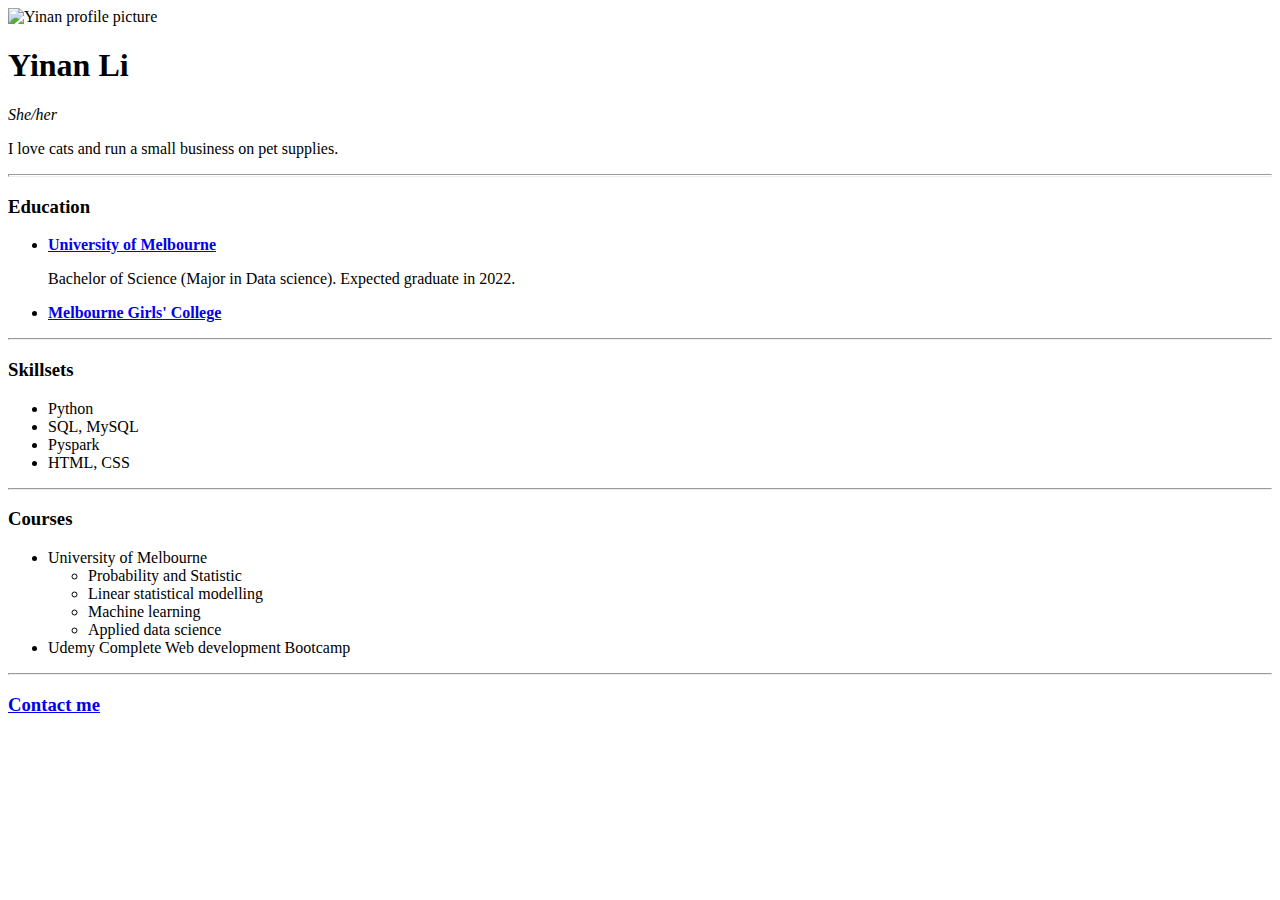
==== index.html @ d58580bc "update html file name" ====
<!DOCTYPE html>
<html lang="en">
<head>
    <meta charset="UTF-8">
    <meta http-equiv="X-UA-Compatible" content="IE=edge">
    <meta name="viewport" content="width=device-width, initial-scale=1.0">
    <title>💖YINAN's Personal Site</title>
</head>
<body>
    <img src="/Users/yinanli/Documents/Udemy/web_development/HTML-Personal Site/images/my_image-modified.png" alt="Yinan profile picture">
    <h1>Yinan Li</h1>
        <p><em>She/her</em></p>
        <p>I love cats and run a small business on pet supplies.</p>
    <hr size="3">
    <h3>Education</h3>
        <ul>
            <li><strong><a href="https://www.unimelb.edu.au/">University of Melbourne</a></strong></li>
            <p>Bachelor of Science (Major in Data science). Expected graduate in 2022.</p>
            <li><strong><a href="https://mgc.vic.edu.au/">Melbourne Girls' College</a></strong></li>
            
        </ul>
    <hr>
    <h3>Skillsets</h3>
        <ul>
            <li>Python</li>
            <li>SQL, MySQL</li>
            <li>Pyspark</li>
            <li>HTML, CSS</li>
        </ul>
    <hr>
    <h3>Courses</h3>
        <ul>
            <li>University of Melbourne</li>
            <ul>
                <li>Probability and Statistic</li>
                <li>Linear statistical modelling</li>
                <li>Machine learning</li>
                <li>Applied data science</li>
            </ul>
            <li>Udemy Complete Web development Bootcamp</li>
        </ul>
    <hr>
    <h3><a href="contact.html">Contact me</a></h3>

</body>
</html>
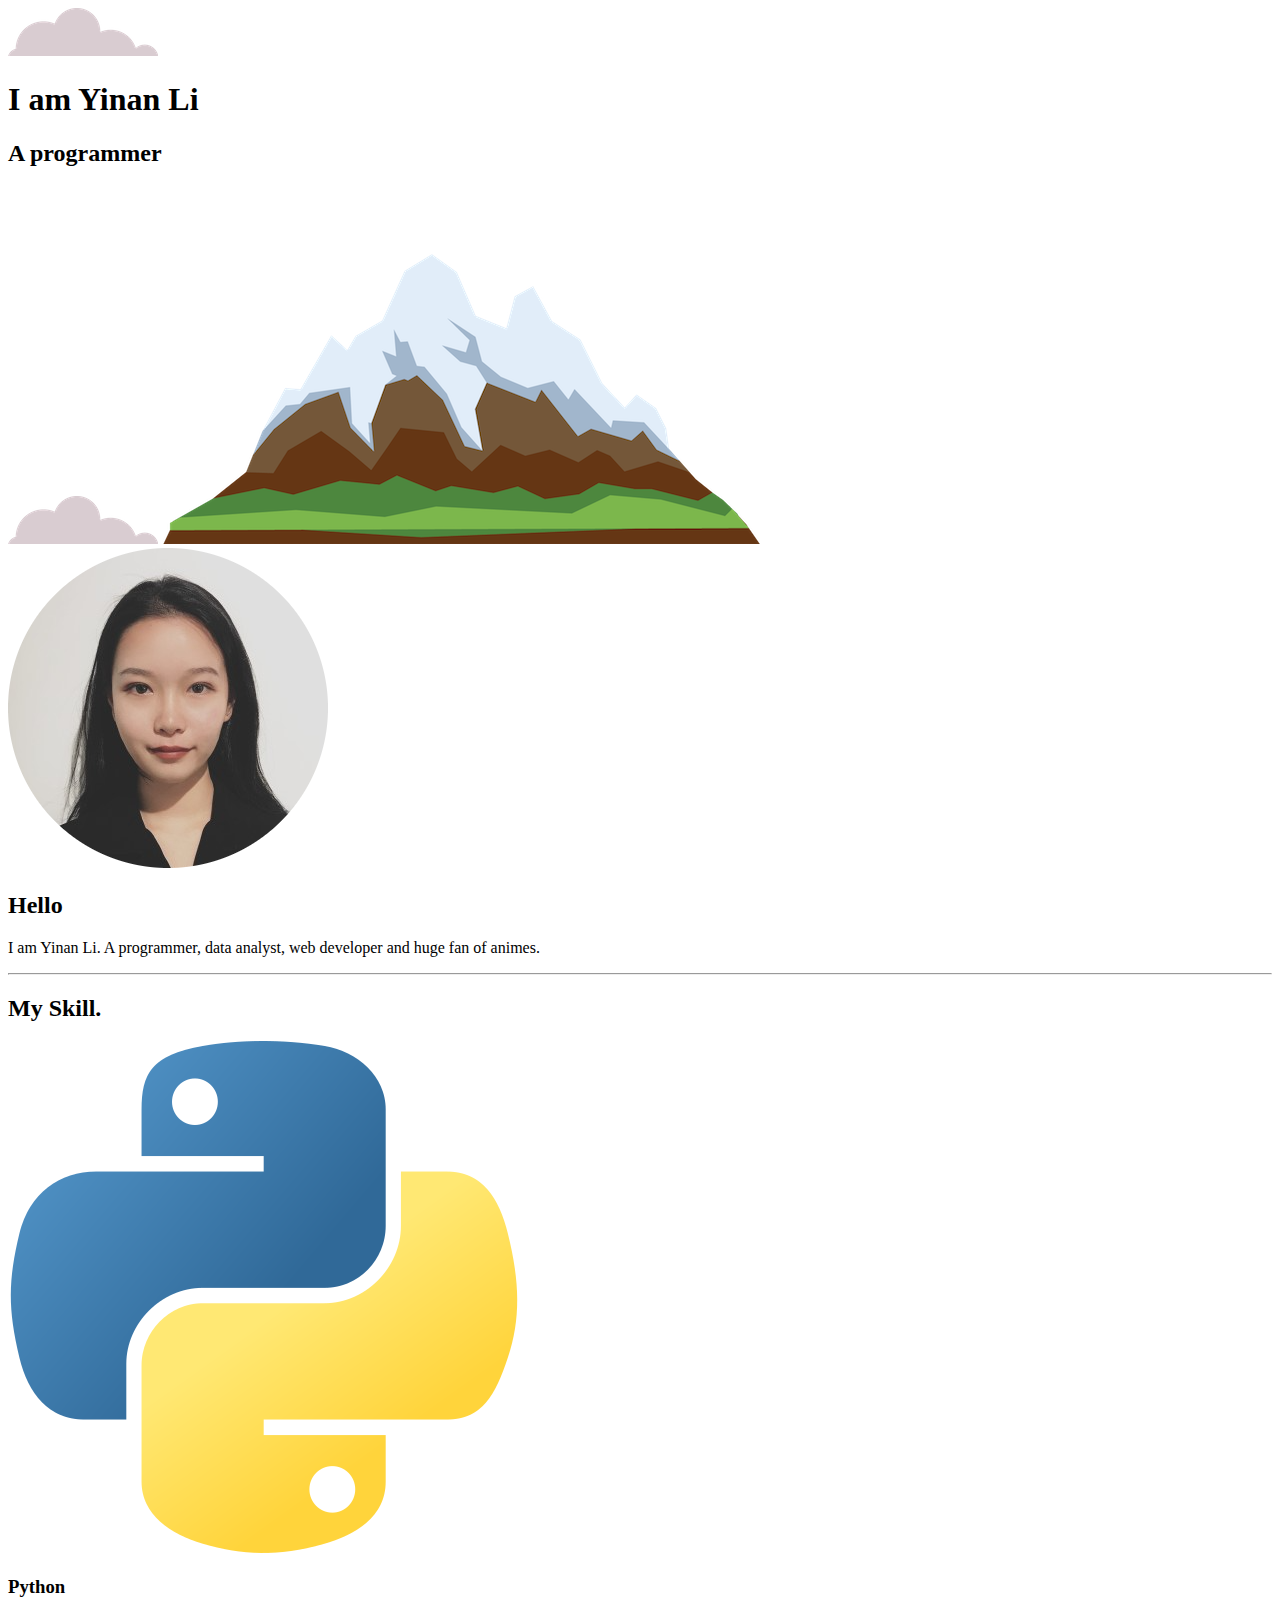
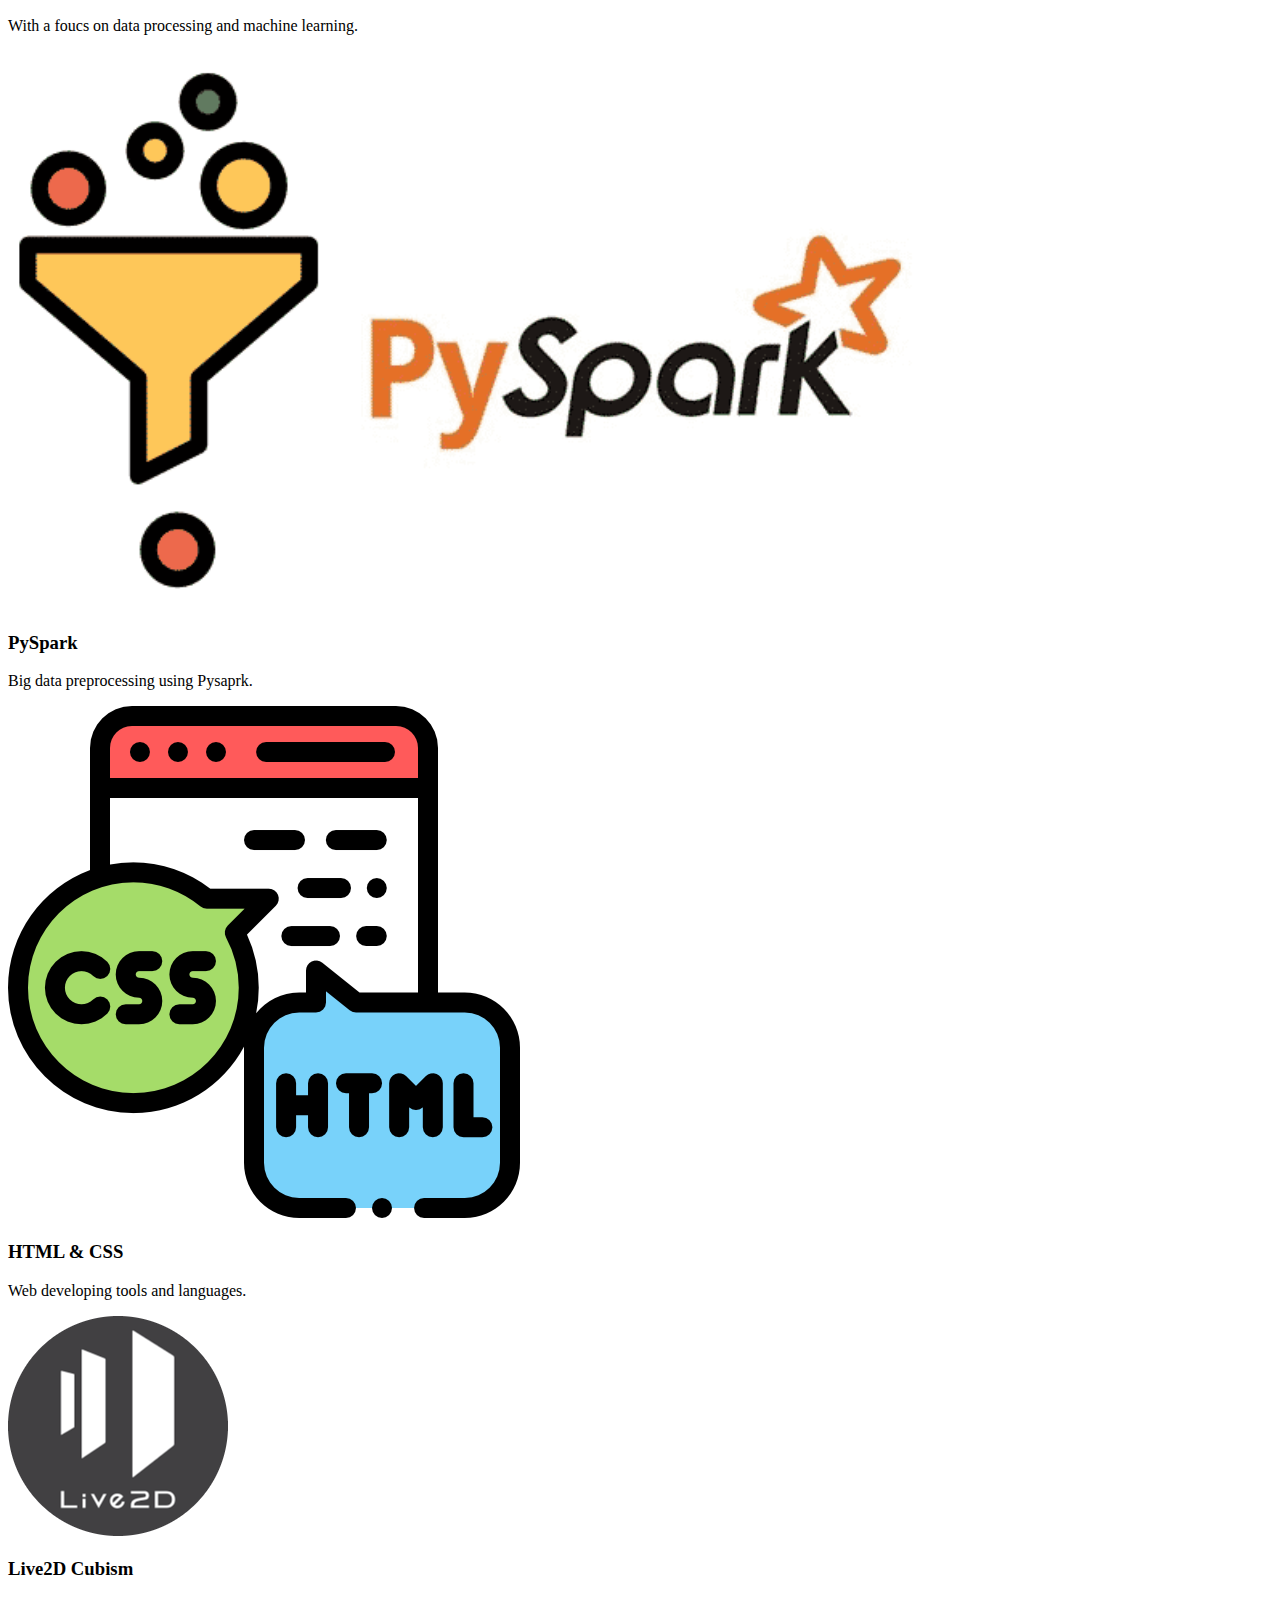
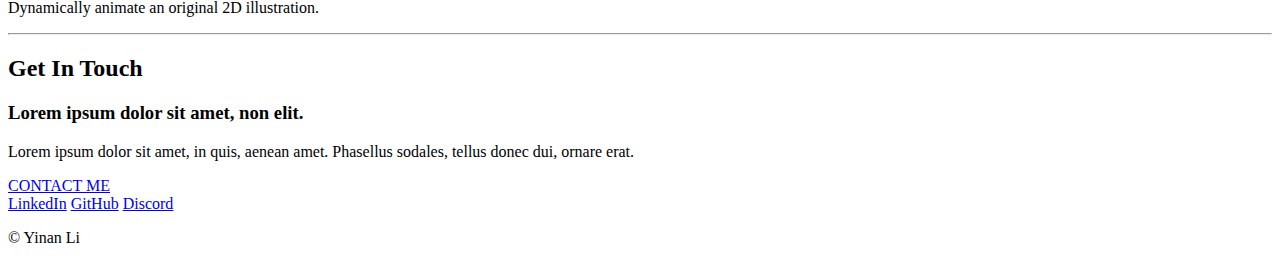
==== commit fe9bcc46: "update imgs and skills feature" ====
--- a/index.html
+++ b/index.html
@@ -4,43 +4,71 @@
     <meta charset="UTF-8">
     <meta http-equiv="X-UA-Compatible" content="IE=edge">
     <meta name="viewport" content="width=device-width, initial-scale=1.0">
-    <title>💖YINAN's Personal Site</title>
+    <title>YINAN LI</title>
+    <link rel="stylesheet" href="CSS/styles.css">
+    <link rel="icon" href="favicon.ico">
+    <link rel="preconnect" href="https://fonts.googleapis.com">
+    <link rel="preconnect" href="https://fonts.gstatic.com" crossorigin>
+    <link href="https://fonts.googleapis.com/css2?family=Merriweather&family=Montserrat&family=Sacramento&display=swap" rel="stylesheet">
 </head>
+
 <body>
-    <img src="/Users/yinanli/Documents/Udemy/web_development/HTML-Personal Site/images/my_image-modified.png" alt="Yinan profile picture">
-    <h1>Yinan Li</h1>
-        <p><em>She/her</em></p>
-        <p>I love cats and run a small business on pet supplies.</p>
-    <hr size="3">
-    <h3>Education</h3>
-        <ul>
-            <li><strong><a href="https://www.unimelb.edu.au/">University of Melbourne</a></strong></li>
-            <p>Bachelor of Science (Major in Data science). Expected graduate in 2022.</p>
-            <li><strong><a href="https://mgc.vic.edu.au/">Melbourne Girls' College</a></strong></li>
-            
-        </ul>
-    <hr>
-    <h3>Skillsets</h3>
-        <ul>
-            <li>Python</li>
-            <li>SQL, MySQL</li>
-            <li>Pyspark</li>
-            <li>HTML, CSS</li>
-        </ul>
-    <hr>
-    <h3>Courses</h3>
-        <ul>
-            <li>University of Melbourne</li>
-            <ul>
-                <li>Probability and Statistic</li>
-                <li>Linear statistical modelling</li>
-                <li>Machine learning</li>
-                <li>Applied data science</li>
-            </ul>
-            <li>Udemy Complete Web development Bootcamp</li>
-        </ul>
-    <hr>
-    <h3><a href="contact.html">Contact me</a></h3>
+    <div class="top-container">
+        <img class="top-cloud" src="images/cloud.png" alt="cloud-img">
+        <h1>I am Yinan Li</h1>
+        <h2>A <span class="pro">pro</span>grammer</h2>
+        <img class='bottom-cloud' src="images/cloud.png" alt="cloud-img">
+        <img src="images/mountain.png" alt="mountian-img">
 
+    </div>
+    <div class="middle-container">
+        <div class="profile">
+          <img class = "my-image" src="images/my_image.png" alt="my-img">
+          <h2>Hello</h2>
+          <p>I am Yinan Li. A programmer, data analyst, web developer and huge fan of animes.</p>
+        </div>
+
+        <hr>
+
+        <div class="skills">
+          <h2>My Skill.</h2>
+          <div class="skill-row">
+            <img class="" src="images/python.png" alt="python-img">
+            <h3>Python</h3>
+            <p>With a foucs on data processing and machine learning.</p>
+          </div>
+          <div class="skill-row">
+            <img class="" src="images/pyspark.png" alt="python-img">
+            <h3>PySpark</h3>
+            <p>Big data preprocessing using Pysaprk.</p>
+          </div>
+          <div class="skill-row">
+            <img class="" src="images/html_css.png" alt="html-img">
+            <h3>HTML & CSS</h3>
+            <p>Web developing tools and languages.</p>
+          </div>
+          <div class="skill-row">
+            <img class="" src="images/live2d-modified.png" alt="live2d-img">
+            <h3>Live2D Cubism</h3>
+            <p>Dynamically animate an original 2D illustration.</p>
+          </div>
+
+        </div>
+        <hr>
+        <div class="contact-me">
+          <h2>Get In Touch</h2>
+          <h3>Lorem ipsum dolor sit amet, non elit.</h3>
+          <p>Lorem ipsum dolor sit amet, in quis, aenean amet. Phasellus sodales, tellus donec dui, ornare erat.</p>
+          <a class="btn" href="mailto:sherryyyli1001@gmail.com">CONTACT ME</a>
+        </div>
+    </div>
+      
+      
+    <div class="bottom-container">
+        <a class="footer-link" href="https://www.linkedin.com/in/yinan-li-819a86202/">LinkedIn</a>
+        <a class="footer-link" href="https://github.com/iamyinan">GitHub</a>
+        <a class="footer-link" href="https://discord.gg/DwhdW9EW">Discord</a>
+        <p>© Yinan Li</p>
+    </div>
 </body>
 </html>